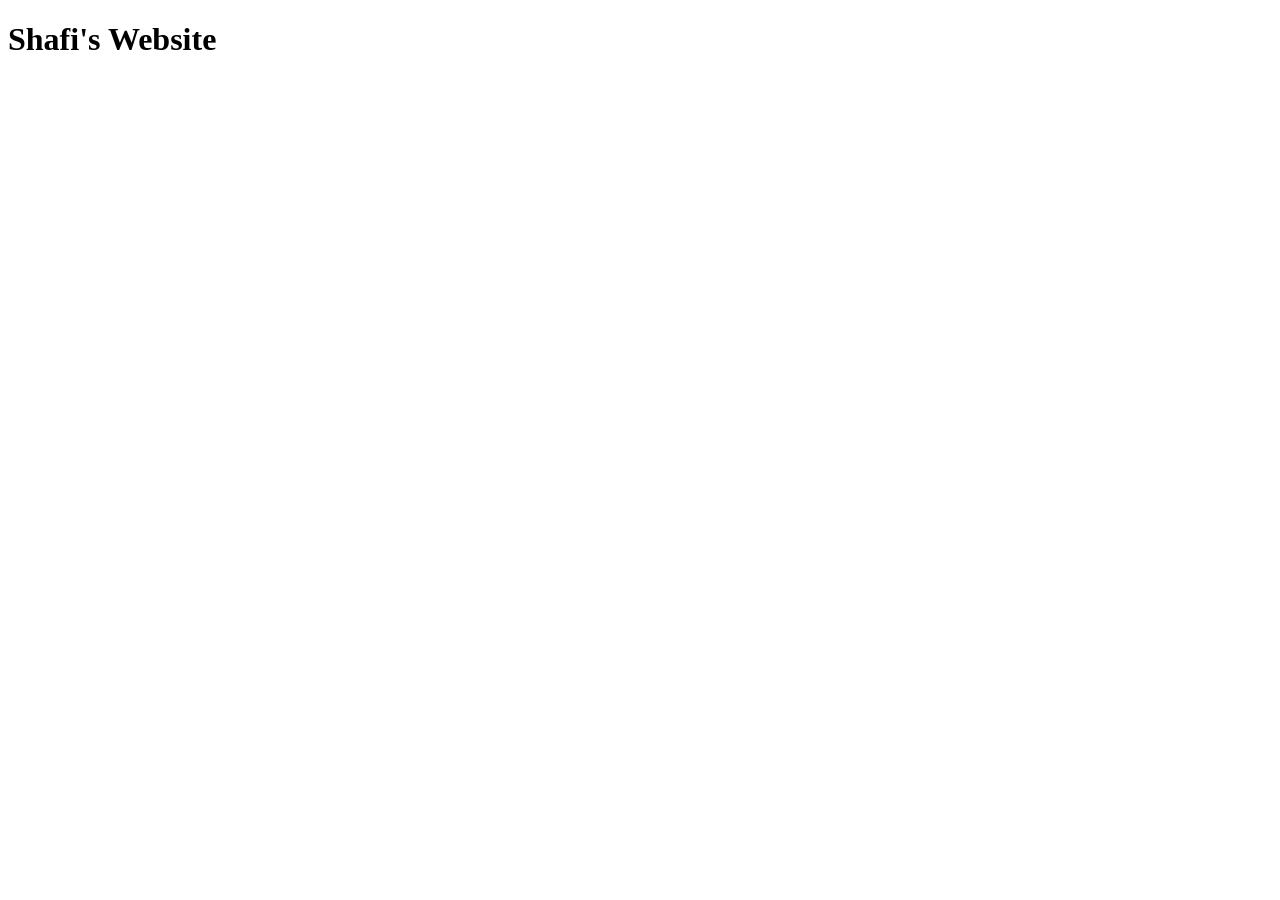
==== index.html @ f54115f8 "Initial commit" ====
<!DOCTYPE html>
<html lang="en">
<head>
    <meta charset="UTF-8">
    <meta name="viewport" content="width=device-width, initial-scale=1.0">
    <link rel="stylesheet" href="https://pyscript.net/releases/2025.3.1/core.css" />
    <script type="module" src="https://pyscript.net/releases/2025.3.1/core.js"></script>
    <link rel="stylesheet" href="style.css">
    <title>Personal Website</title>
</head>
<body>
    <h1>Shafi's Website</h1>
</body>
</html>
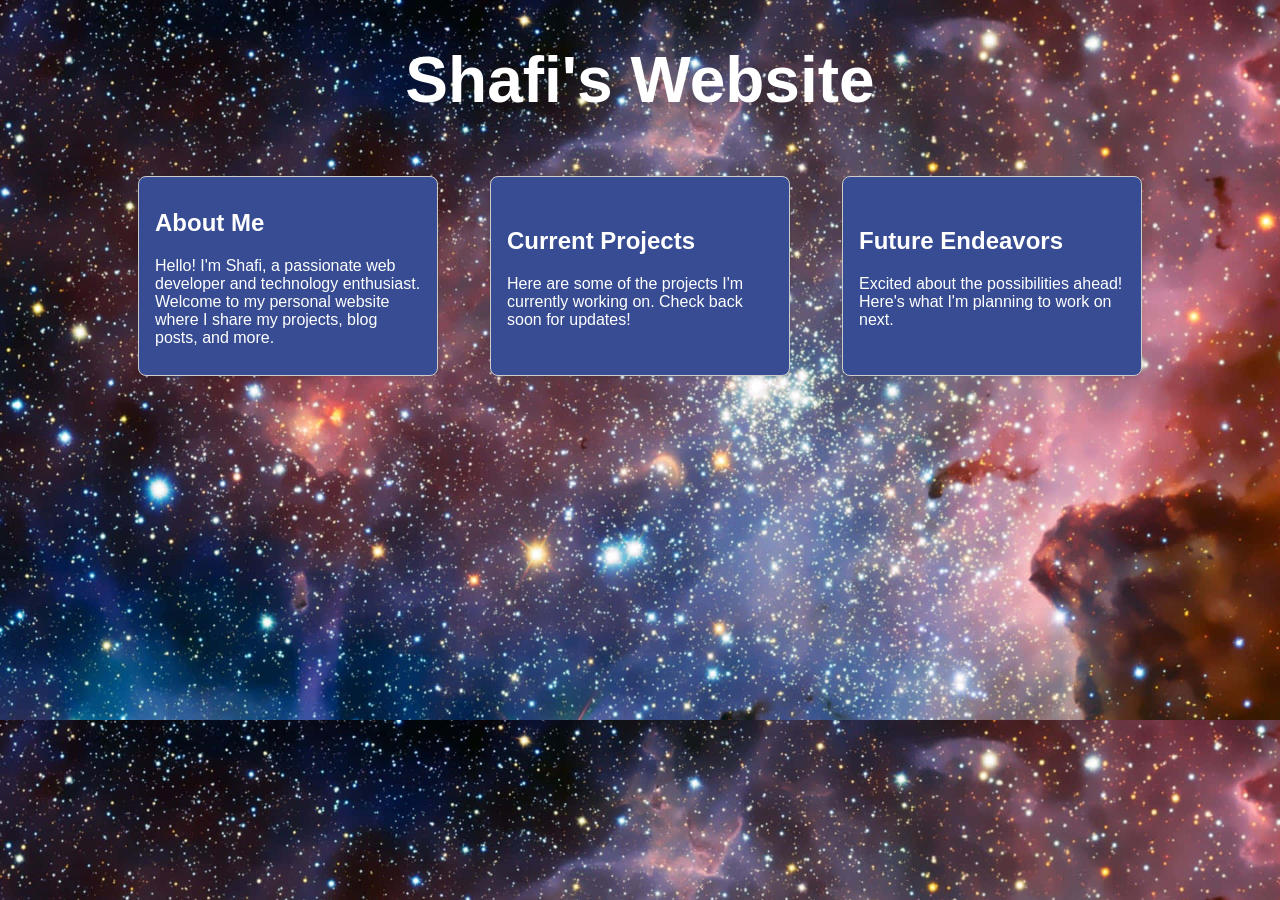
==== commit f2d1b94a: "Added background and created basic structure" ====
--- a/index.html
+++ b/index.html
@@ -3,12 +3,33 @@
 <head>
     <meta charset="UTF-8">
     <meta name="viewport" content="width=device-width, initial-scale=1.0">
+    <link rel="stylesheet" href="styles.css" />
     <link rel="stylesheet" href="https://pyscript.net/releases/2025.3.1/core.css" />
     <script type="module" src="https://pyscript.net/releases/2025.3.1/core.js"></script>
-    <link rel="stylesheet" href="style.css">
     <title>Personal Website</title>
 </head>
 <body>
     <h1>Shafi's Website</h1>
+    <div class="card-container">
+        <div class="card">
+            <div class="card-content">
+                <h2>About Me</h2>
+                <p>Hello! I'm Shafi, a passionate web developer and technology enthusiast. Welcome to my personal website where I share my projects, blog posts, and more.</p>
+            </div>
+        </div>
+        <div class="card">
+            <div class="card-content">
+                <h2>Current Projects</h2>
+                <p>Here are some of the projects I'm currently working on. Check back soon for updates!</p>
+            </div>
+        </div>
+        <div class="card">
+            <div class="card-content">
+                <h2>Future Endeavors</h2>
+                <p>Excited about the possibilities ahead! Here's what I'm planning to work on next.</p>
+            </div>
+        </div>
+    </div>
+    </div>
 </body>
 </html>
--- a/styles.css
+++ b/styles.css
@@ -0,0 +1,35 @@
+.card-container {
+    display: flex;
+    gap: 20px;
+    justify-content: center; 
+    align-items: center;     
+}
+
+.card {
+    display: flex;             /* Added this */
+    flex-direction: column;    /* Optional: stacks children vertically */
+    justify-content: center;   /* Centers vertically */
+    align-items: center;       /* Centers horizontally */
+    border: 1px solid #ccc;
+    border-radius: 8px;
+    box-shadow: 0 2px 4px rgba(0, 0, 0, 0.1);
+    box-sizing: border-box;
+    margin: 1em;
+    padding: 1em;
+    width: 300px;
+    height: 200px;
+    background-color: #374c92;
+    font-family: manrope, sans-serif;
+}
+
+body {
+  background-image: url('space_bg.jpg');
+  background-size: cover;
+  color: white;
+}
+
+h1 {
+    text-align: center;
+    font-size: 4em;
+    font-family: manrope, sans-serif;
+}
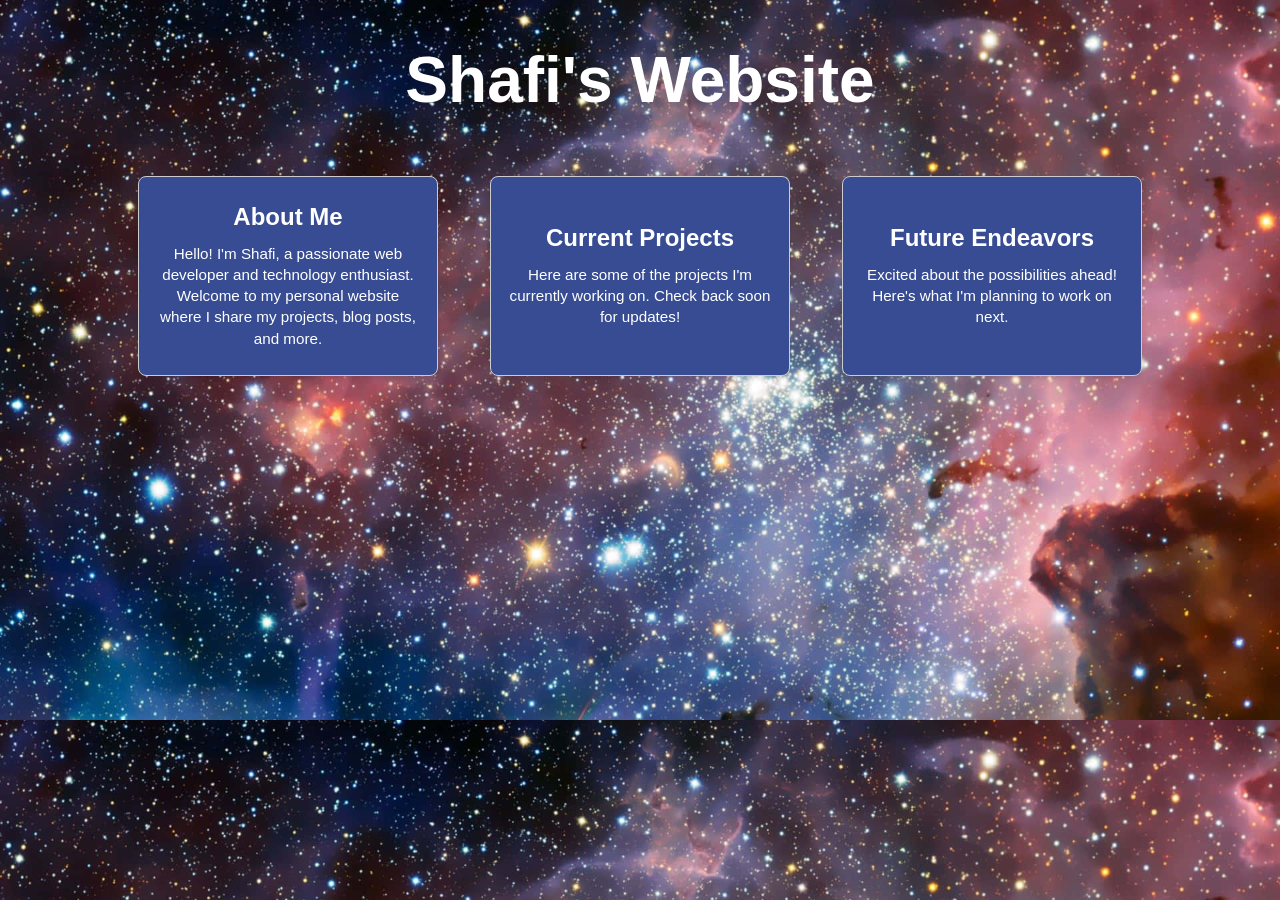
==== commit 0bc216f4: "Implement card layout and background styles Added styles for card layout and body background." ====
--- a/index.html
+++ b/index.html
@@ -1,3 +1,4 @@
+
 <!DOCTYPE html>
 <html lang="en">
 <head>
@@ -9,7 +10,63 @@
     <title>Personal Website</title>
 </head>
 <body>
+    <style>
+        .card-container {
+            display: flex;
+            gap: 20px;
+            justify-content: center;
+            align-items: center;
+            flex-wrap: wrap; /* Prevents overflow on smaller screens */
+        }
+
+        .card {
+            display: flex;
+            justify-content: center;
+            align-items: center;
+            border: 1px solid #ccc;
+            border-radius: 8px;
+            box-shadow: 0 2px 4px rgba(0, 0, 0, 0.1);
+            box-sizing: border-box;
+            margin: 1em;
+            padding: 1em;
+            width: 300px;
+            height: 200px;
+            background-color: #374c92;
+            font-family: manrope, sans-serif;
+        }
+
+        /* Centers all headings and text paragraphs inside the cards */
+        .card-content {
+            text-align: center;
+        }
+
+        body {
+            background-image: url('space_bg.jpg');
+            background-size: cover;
+            color: white;
+        }
+
+        h1 {
+            text-align: center;
+            font-size: 4em;
+            font-family: manrope, sans-serif;
+        }
+
+        h2 {
+            margin-top: 0;
+            margin-bottom: 0.5em;
+            font-size: 1.5em;
+        }
+
+        p {
+            margin: 0;
+            font-size: 0.95em;
+            line-height: 1.4;
+        }
+    </style>
+
     <h1>Shafi's Website</h1>
+
     <div class="card-container">
         <div class="card">
             <div class="card-content">
@@ -17,12 +74,14 @@
                 <p>Hello! I'm Shafi, a passionate web developer and technology enthusiast. Welcome to my personal website where I share my projects, blog posts, and more.</p>
             </div>
         </div>
+
         <div class="card">
             <div class="card-content">
                 <h2>Current Projects</h2>
                 <p>Here are some of the projects I'm currently working on. Check back soon for updates!</p>
             </div>
         </div>
+
         <div class="card">
             <div class="card-content">
                 <h2>Future Endeavors</h2>
@@ -30,6 +89,5 @@
             </div>
         </div>
     </div>
-    </div>
 </body>
 </html>
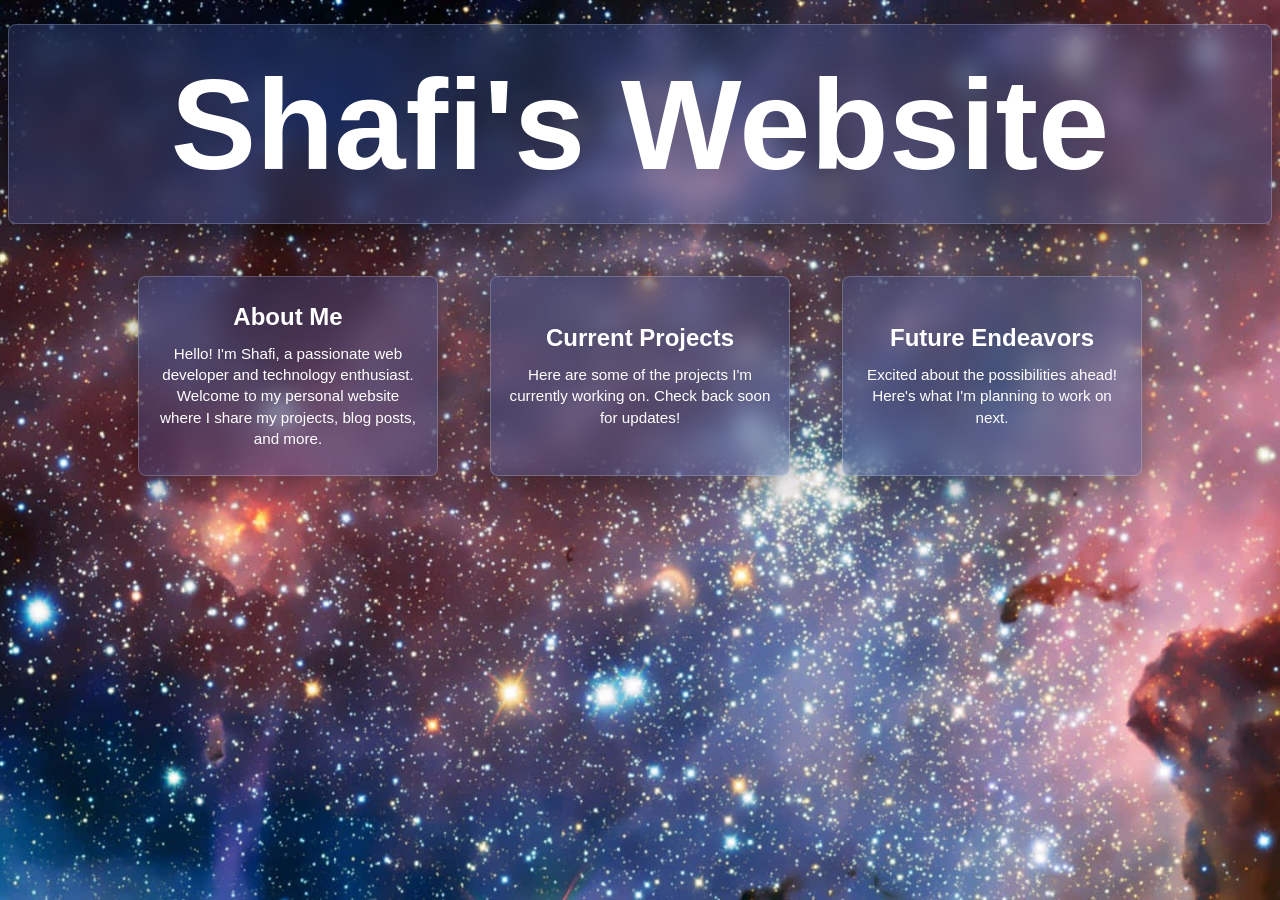
==== commit d143f8aa: "Added clickable cards" ====
--- a/index.html
+++ b/index.html
@@ -16,26 +16,46 @@
             gap: 20px;
             justify-content: center;
             align-items: center;
-            flex-wrap: wrap; /* Prevents overflow on smaller screens */
+            flex-wrap: wrap; 
         }
 
         .card {
-            display: flex;
+          display: flex;
+          justify-content: center;
+          align-items: center;
+          border: 1px solid rgba(255, 255, 255, 0.2); 
+          border-radius: 8px;
+          box-shadow: 0 8px 32px 0 rgba(0, 0, 0, 0.37); 
+          box-sizing: border-box;
+          margin: 1em;
+          padding: 1em;
+          width: 300px;
+          height: 200px;
+          background: rgba(55, 76, 146, 0.35); 
+          backdrop-filter: blur(12px); 
+          -webkit-backdrop-filter: blur(12px);                                                                                   
+          font-family: manrope, sans-serif;
+          transition: transform 0.2s ease, background 0.2s ease;
+}
+
+        .card-link {
+            text-decoration: none;
+            color: inherit;
+            display: inline-block;
+        }
+
+        .card-link:hover .card {
+            transform: translateY(-5px);
+            background: rgba(55, 76, 146, 0.55);
+        }
+
+        .title-card {
+            flex: 0 0 100%;
+            width: auto;
             justify-content: center;
             align-items: center;
-            border: 1px solid #ccc;
-            border-radius: 8px;
-            box-shadow: 0 2px 4px rgba(0, 0, 0, 0.1);
-            box-sizing: border-box;
-            margin: 1em;
-            padding: 1em;
-            width: 300px;
-            height: 200px;
-            background-color: #374c92;
-            font-family: manrope, sans-serif;
         }
 
-        /* Centers all headings and text paragraphs inside the cards */
         .card-content {
             text-align: center;
         }
@@ -43,6 +63,9 @@
         body {
             background-image: url('space_bg.jpg');
             background-size: cover;
+            background-position: center;
+            background-repeat: no-repeat;
+            background-attachment: fixed;
             color: white;
         }
 
@@ -63,31 +86,45 @@
             font-size: 0.95em;
             line-height: 1.4;
         }
+
+        .top {
+            font-size: 2em;
+            font-weight: bold;
+        }
     </style>
-
-    <h1>Shafi's Website</h1>
-
     <div class="card-container">
-        <div class="card">
-            <div class="card-content">
-                <h2>About Me</h2>
-                <p>Hello! I'm Shafi, a passionate web developer and technology enthusiast. Welcome to my personal website where I share my projects, blog posts, and more.</p>
+        <div class="card title-card">
+            <div class="card-content, top">
+                <h1>Shafi's Website</h1>
             </div>
         </div>
 
-        <div class="card">
-            <div class="card-content">
-                <h2>Current Projects</h2>
-                <p>Here are some of the projects I'm currently working on. Check back soon for updates!</p>
+        <a href="https://example.com" class="card-link">
+            <div class="card">
+                <div class="card-content">
+                    <h2>About Me</h2>
+                    <p>Hello! I'm Shafi, a passionate web developer and technology enthusiast. Welcome to my personal website where I share my projects, blog posts, and more.</p>
+                </div>
             </div>
-        </div>
+        </a>
 
-        <div class="card">
-            <div class="card-content">
-                <h2>Future Endeavors</h2>
-                <p>Excited about the possibilities ahead! Here's what I'm planning to work on next.</p>
+        <a href="https://example.com" class="card-link">
+            <div class="card">
+                <div class="card-content">
+                    <h2>Current Projects</h2>
+                    <p>Here are some of the projects I'm currently working on. Check back soon for updates!</p>
+                </div>
             </div>
-        </div>
+        </a>
+
+        <a href="https://example.com" class="card-link">
+            <div class="card">
+                <div class="card-content">
+                    <h2>Future Endeavors</h2>
+                    <p>Excited about the possibilities ahead! Here's what I'm planning to work on next.</p>
+                </div>
+            </div>
+        </a>
     </div>
 </body>
 </html>
